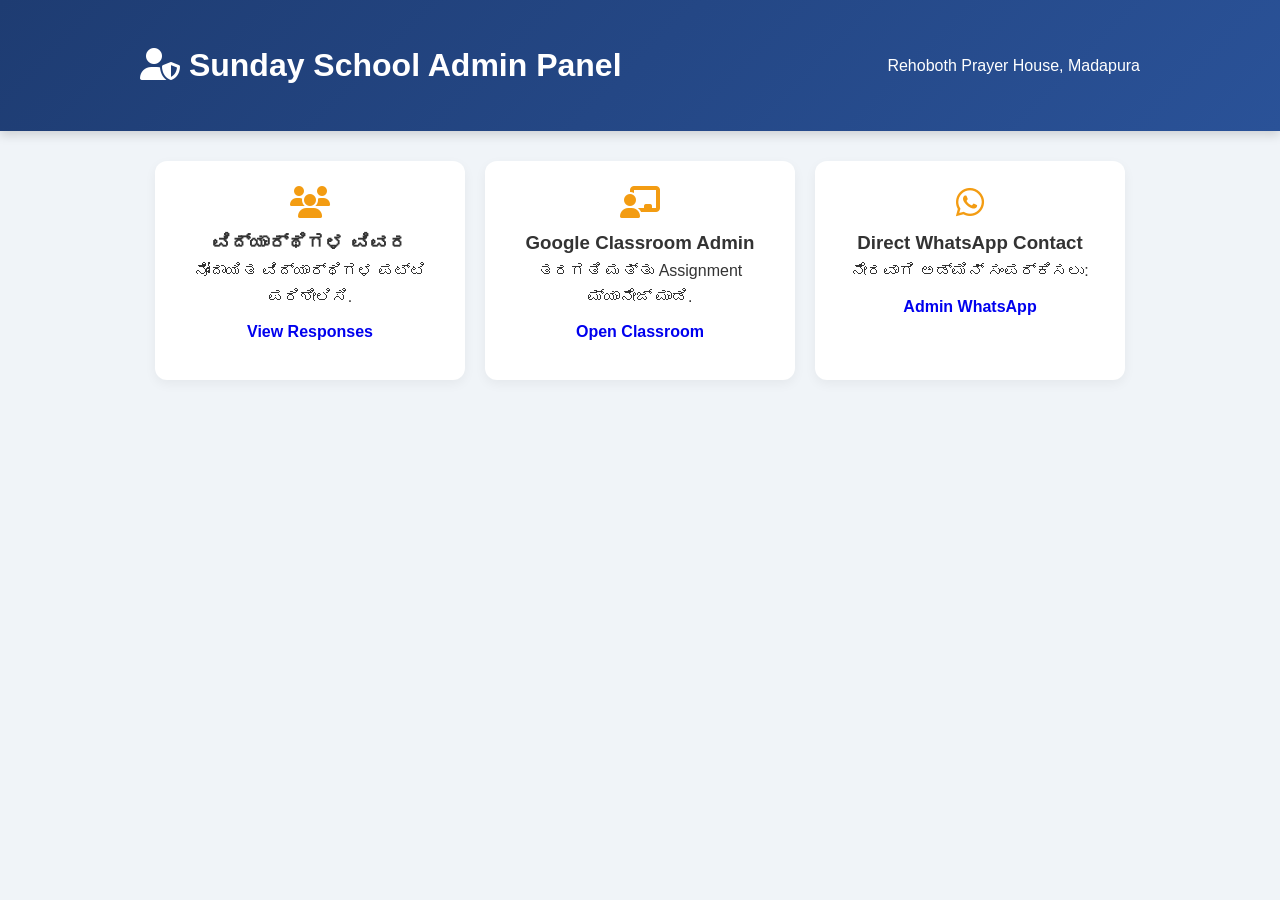
==== admin.html @ 0a4c8360 "Add admin dashboard HTML structure" ====
<!DOCTYPE html>
<html lang="kn">
<head>
    <meta charset="UTF-8">
    <meta name="viewport" content="width=device-width, initial-scale=1.0">
    <title>Admin Dashboard - Rehoboth Sunday School</title>
    <link rel="stylesheet" href="style.css">
    <link rel="stylesheet" href="https://cdnjs.cloudflare.com/ajax/libs/font-awesome/6.4.0/css/all.min.css">
</head>
<body>
    <header>
        <div class="header-container">
            <h1><i class="fa-solid fa-user-shield"></i> Sunday School Admin Panel</h1>
            <p>Rehoboth Prayer House, Madapura</p>
        </div>
    </header>

    <div class="container">
        <div class="grid">
            <div class="card text-center">
                <i class="fa-solid fa-users enc-icon"></i>
                <h3>ವಿದ್ಯಾರ್ಥಿಗಳ ವಿವರ</h3>
                <p>ನೋಂದಾಯಿತ ವಿದ್ಯಾರ್ಥಿಗಳ ಪಟ್ಟಿ ಪರಿಶೀಲಿಸಿ.</p>
                <a href="https://docs.google.com/forms/d/e/1FAIpQLSd1QuwCNY2MF_fFms0u-FgnDulqkdijVAHPLi20Cj7-AmVXNw/viewform" target="_blank" class="btn btn-primary">View Responses</a>
            </div>

            <div class="card text-center">
                <i class="fa-solid fa-chalkboard-user enc-icon"></i>
                <h3>Google Classroom Admin</h3>
                <p>ತರಗತಿ ಮತ್ತು Assignment ಮ್ಯಾನೇಜ್ ಮಾಡಿ.</p>
                <a href="https://classroom.google.com" target="_blank" class="btn btn-success">Open Classroom</a>
            </div>

            <div class="card text-center">
                <i class="fa-brands fa-whatsapp enc-icon"></i>
                <h3>Direct WhatsApp Contact</h3>
                <p>ನೇರವಾಗಿ ಅಡ್ಮಿನ್ ಸಂಪರ್ಕಿಸಲು:</p>
                <a href="https://wa.me/918073407706" target="_blank" class="btn btn-warning">Admin WhatsApp</a>
            </div>
        </div>
    </div>
</body>
</html>
---- style.css ----
* {
    margin: 0;
    padding: 0;
    box-sizing: border-box;
    font-family: 'Segoe UI', Tahoma, Geneva, Verdana, sans-serif;
}

body {
    background-color: #f0f4f8;
    color: #333;
    line-height: 1.6;
}

/* Header & HD Logo Design */
header {
    background: linear-gradient(135deg, #1e3c72 0%, #2a5298 100%);
    color: white;
    padding: 2.5rem 1rem;
    box-shadow: 0 4px 10px rgba(0,0,0,0.15);
}

.header-container {
    max-width: 1000px;
    margin: 0 auto;
    display: flex;
    align-items: center;
    justify-content: space-between;
    gap: 20px;
    flex-wrap: wrap;
    text-align: center;
}

.church-logo {
    width: 110px;
    height: 110px;
    border-radius: 50%;
    border: 4px solid #f39c12;
    box-shadow: 0 4px 15px rgba(0,0,0,0.3);
    object-fit: cover;
    background-color: #fff;
}

.header-text h1 {
    font-size: 2.2rem;
    font-weight: 700;
}

.header-text h2 {
    font-size: 1.2rem;
    color: #f39c12;
    margin-top: 5px;
}

.auth-buttons {
    display: flex;
    gap: 10px;
}

.btn-login {
    background-color: transparent;
    border: 2px solid #fff;
    color: #fff;
}

.btn-login:hover {
    background-color: #fff;
    color: #1e3c72;
}

.btn-signup {
    background-color: #f39c12;
    color: #fff;
}

.btn-signup:hover {
    background-color: #d35400;
}

/* Container & Cards */
.container {
    max-width: 1000px;
    margin: 30px auto;
    padding: 0 15px;
}

.card {
    background: white;
    padding: 25px;
    margin-bottom: 25px;
    border-radius: 12px;
    box-shadow: 0 4px 12px rgba(0,0,0,0.05);
}

.card h2 {
    color: #1e3c72;
    margin-bottom: 15px;
    font-size: 1.4rem;
}

.registration-card {
    border-left: 6px solid #27ae60;
    background: #eafaf1;
}

.verses-card {
    border-left: 6px solid #8e44ad;
}

.verse-box {
    background: #fcf6ff;
    border: 1px solid #e8d5f5;
    padding: 15px 20px;
    border-radius: 8px;
    margin-bottom: 12px;
}

.verse-text {
    font-style: italic;
    color: #4a235a;
    font-size: 1.05rem;
    font-weight: 500;
}

.verse-ref {
    display: block;
    text-align: right;
    font-size: 0.9rem;
    color: #8e44ad;
    font-weight: bold;
    margin-top: 5px;
}

.encouragement-card {
    border-left: 6px solid #f39c12;
    background: #fffdf9;
}

.encouragement-grid {
    display: grid;
    grid-template-columns: repeat(auto-fit, minmax(250px, 1fr));
    gap: 15px;
    margin-top: 15px;
}

.enc-item {
    background: #ffffff;
    padding: 15px;
    border-radius: 8px;
    border: 1px solid #fae5c3;
    text-align: center;
}

.enc-icon {
    font-size: 2rem;
    color: #f39c12;
    margin-bottom: 10px;
}

.classroom-box {
    background: #ffffff;
    border: 2px dashed #f39c12;
    padding: 20px;
    border-radius: 10px;
    display: flex;
    align-items: center;
    gap: 20px;
    margin-bottom: 25px;
    flex-wrap: wrap;
}

.classroom-icon {
    font-size: 2.8rem;
    color: #f39c12;
}

.code-badge {
    display: inline-block;
    background: #1e3c72;
    color: #fff;
    padding: 4px 14px;
    border-radius: 6px;
    font-weight: bold;
    font-size: 1.2rem;
    margin: 5px 0;
}

.app-buttons {
    display: flex;
    gap: 10px;
    margin-top: 5px;
    flex-wrap: wrap;
}

.btn-app {
    font-size: 0.85rem;
    padding: 6px 12px;
}

.android { background-color: #0F9D58; color: white; }
.ios { background-color: #000000; color: white; }

.grid {
    display: grid;
    grid-template-columns: repeat(auto-fit, minmax(280px, 1fr));
    gap: 20px;
    margin-top: 15px;
}

.resource-card {
    background: #f8fafc;
    border: 1px solid #e2e8f0;
    border-radius: 8px;
    padding: 20px;
    display: flex;
    flex-direction: column;
    justify-content: space-between;
}

.btn {
    display: inline-block;
    padding: 10px 18px;
    border-radius: 6px;
    text-decoration: none;
    font-weight: 600;
    text-align: center;
    cursor: pointer;
    border: none;
    transition: all 0.3s ease;
}

.btn-register { background-color: #27ae60; color: white; font-size: 1rem; margin-top: 10px; }
.btn-link { background-color: #1e3c72; color: white; }
.btn-church { background-color: #8e44ad; color: white; margin-top: 10px; }

.contact-buttons { display: flex; flex-wrap: wrap; gap: 12px; margin-top: 15px; }
.btn-contact { color: white; }
.call-btn { background-color: #2980b9; }
.wa-btn { background-color: #25d366; }
.email-btn { background-color: #e74c3c; }

.text-center { text-align: center; }

/* Modals (Popups) */
.modal {
    display: none;
    position: fixed;
    z-index: 100;
    left: 0;
    top: 0;
    width: 100%;
    height: 100%;
    background-color: rgba(0,0,0,0.6);
}

.modal-content {
    background-color: #fff;
    margin: 10% auto;
    padding: 30px;
    border-radius: 10px;
    width: 90%;
    max-width: 400px;
    position: relative;
    box-shadow: 0 5px 15px rgba(0,0,0,0.3);
}

.close {
    position: absolute;
    right: 20px;
    top: 15px;
    font-size: 28px;
    cursor: pointer;
    color: #aaa;
}

.close:hover { color: #000; }

.form-group {
    margin-bottom: 15px;
}

.form-group label {
    display: block;
    margin-bottom: 5px;
    font-weight: 600;
}

.form-group input {
    width: 100%;
    padding: 10px;
    border: 1px solid #ccc;
    border-radius: 5px;
}

.btn-submit {
    width: 100%;
    background-color: #1e3c72;
    color: white;
    margin-top: 10px;
}

footer {
    text-align: center;
    padding: 20px;
    background-color: #1e3c72;
    color: white;
    margin-top: 40px;
}
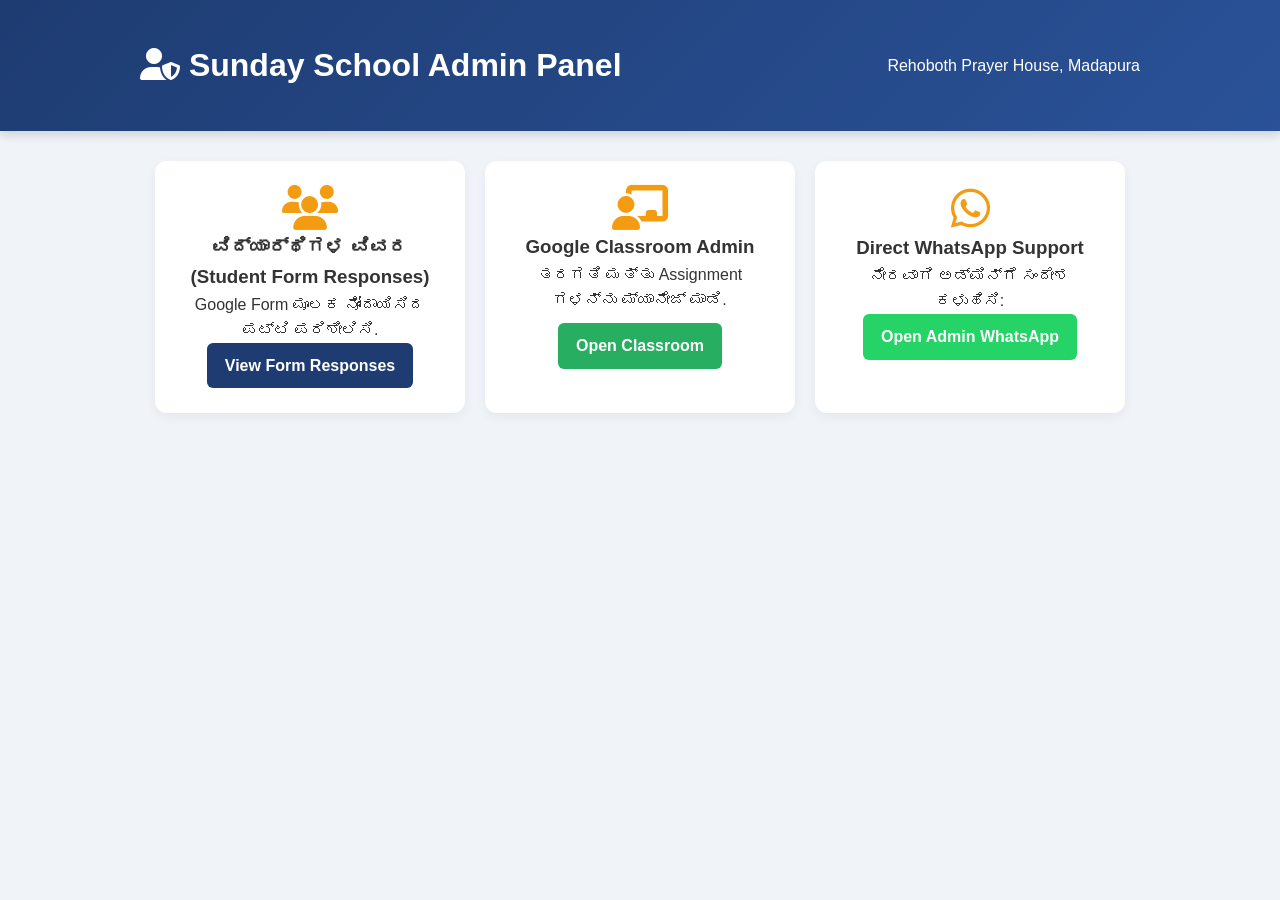
==== commit 8ea870a4: "Update admin page content and links" ====
--- a/admin.html
+++ b/admin.html
@@ -18,24 +18,24 @@
     <div class="container">
         <div class="grid">
             <div class="card text-center">
-                <i class="fa-solid fa-users enc-icon"></i>
-                <h3>ವಿದ್ಯಾರ್ಥಿಗಳ ವಿವರ</h3>
-                <p>ನೋಂದಾಯಿತ ವಿದ್ಯಾರ್ಥಿಗಳ ಪಟ್ಟಿ ಪರಿಶೀಲಿಸಿ.</p>
-                <a href="https://docs.google.com/forms/d/e/1FAIpQLSd1QuwCNY2MF_fFms0u-FgnDulqkdijVAHPLi20Cj7-AmVXNw/viewform" target="_blank" class="btn btn-primary">View Responses</a>
+                <i class="fa-solid fa-users classroom-icon"></i>
+                <h3>ವಿದ್ಯಾರ್ಥಿಗಳ ವಿವರ (Student Form Responses)</h3>
+                <p>Google Form ಮೂಲಕ ನೋಂದಾಯಿಸಿದ ಪಟ್ಟಿ ಪರಿಶೀಲಿಸಿ.</p>
+                <a href="https://docs.google.com/forms/d/e/1FAIpQLSd1QuwCNY2MF_fFms0u-FgnDulqkdijVAHPLi20Cj7-AmVXNw/viewform" target="_blank" class="btn btn-link">View Form Responses</a>
             </div>
 
             <div class="card text-center">
-                <i class="fa-solid fa-chalkboard-user enc-icon"></i>
+                <i class="fa-solid fa-chalkboard-user classroom-icon"></i>
                 <h3>Google Classroom Admin</h3>
-                <p>ತರಗತಿ ಮತ್ತು Assignment ಮ್ಯಾನೇಜ್ ಮಾಡಿ.</p>
-                <a href="https://classroom.google.com" target="_blank" class="btn btn-success">Open Classroom</a>
+                <p>ತರಗತಿ ಮತ್ತು Assignment ಗಳನ್ನು ಮ್ಯಾನೇಜ್ ಮಾಡಿ.</p>
+                <a href="https://classroom.google.com" target="_blank" class="btn btn-register">Open Classroom</a>
             </div>
 
             <div class="card text-center">
-                <i class="fa-brands fa-whatsapp enc-icon"></i>
-                <h3>Direct WhatsApp Contact</h3>
-                <p>ನೇರವಾಗಿ ಅಡ್ಮಿನ್ ಸಂಪರ್ಕಿಸಲು:</p>
-                <a href="https://wa.me/918073407706" target="_blank" class="btn btn-warning">Admin WhatsApp</a>
+                <i class="fa-brands fa-whatsapp classroom-icon"></i>
+                <h3>Direct WhatsApp Support</h3>
+                <p>ನೇರವಾಗಿ ಅಡ್ಮಿನ್‌ಗೆ ಸಂದೇಶ ಕಳುಹಿಸಿ:</p>
+                <a href="https://wa.me/918073407706" target="_blank" class="btn btn-contact wa-btn">Open Admin WhatsApp</a>
             </div>
         </div>
     </div>
--- a/style.css
+++ b/style.css
@@ -305,3 +305,95 @@
     color: white;
     margin-top: 40px;
 }
+/* Auth & Separate Pages Styling */
+.auth-body {
+    background: linear-gradient(135deg, #1e3c72 0%, #2a5298 100%);
+    display: flex;
+    justify-content: center;
+    align-items: center;
+    min-height: 100vh;
+    padding: 20px;
+}
+
+.auth-card {
+    background: #ffffff;
+    padding: 35px 25px;
+    border-radius: 12px;
+    width: 100%;
+    max-width: 400px;
+    text-align: center;
+    box-shadow: 0 10px 25px rgba(0,0,0,0.2);
+}
+
+.auth-logo {
+    width: 90px;
+    height: 90px;
+    border-radius: 50%;
+    border: 3px solid #f39c12;
+    margin-bottom: 10px;
+}
+
+.auth-subtitle {
+    font-size: 0.9rem;
+    color: #666;
+    margin-bottom: 20px;
+}
+
+.input-group {
+    position: relative;
+    margin-bottom: 15px;
+}
+
+.input-group i {
+    position: absolute;
+    left: 12px;
+    top: 50%;
+    transform: translateY(-50%);
+    color: #1e3c72;
+}
+
+.input-group input {
+    width: 100%;
+    padding: 12px 12px 12px 40px;
+    border: 1px solid #ccc;
+    border-radius: 6px;
+    outline: none;
+    font-size: 0.95rem;
+}
+
+.forgot-link {
+    text-align: right;
+    margin-bottom: 15px;
+}
+
+.forgot-link a {
+    color: #e74c3c;
+    font-size: 0.85rem;
+    text-decoration: none;
+}
+
+.btn-full {
+    width: 100%;
+    padding: 12px;
+}
+
+.btn-primary { background-color: #1e3c72; color: white; }
+.btn-success { background-color: #27ae60; color: white; }
+.btn-warning { background-color: #f39c12; color: white; }
+
+.auth-footer {
+    margin-top: 20px;
+    font-size: 0.9rem;
+}
+
+.auth-footer a {
+    color: #1e3c72;
+    font-weight: bold;
+    text-decoration: none;
+}
+
+.auth-icon-large {
+    font-size: 3rem;
+    color: #f39c12;
+    margin-bottom: 10px;
+}
